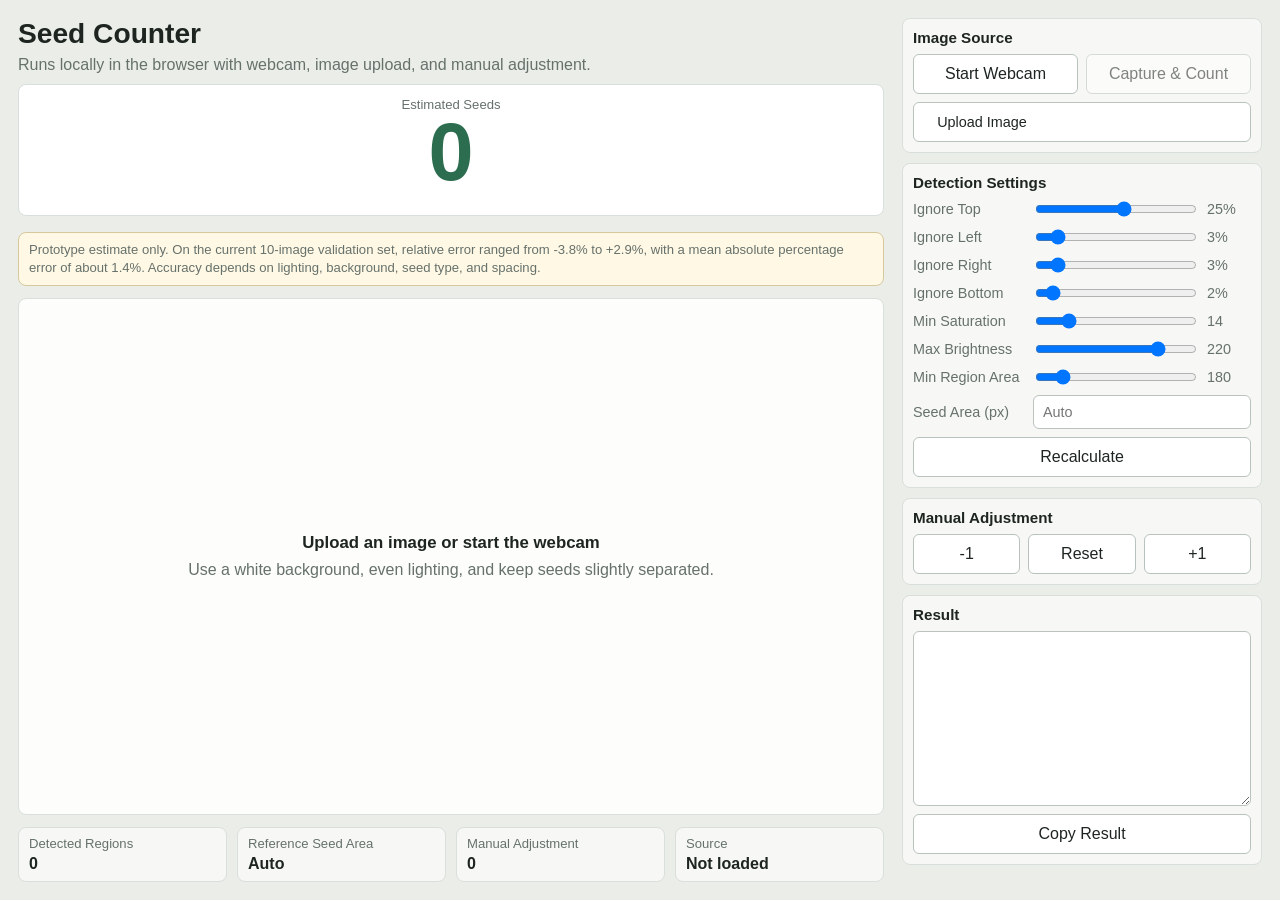
==== seedcounter/index.html @ e657cf00 "Move seed counter to isolated folder" ====
<!doctype html>
<html lang="en">
<head>
  <meta charset="utf-8">
  <meta name="viewport" content="width=device-width, initial-scale=1">
  <title>Seed Counter</title>
  <link rel="stylesheet" href="seedcounter.styles.css">
</head>
<body>
  <main class="app">
    <section class="workspace">
      <header class="topbar">
        <div>
          <h1>Seed Counter</h1>
          <p>Runs locally in the browser with webcam, image upload, and manual adjustment.</p>
        </div>
        <div class="result-tile">
          <span>Estimated Seeds</span>
          <strong id="countValue">0</strong>
        </div>
        <p class="disclaimer">Prototype estimate only. On the current 10-image validation set, relative error ranged from -3.8% to +2.9%, with a mean absolute percentage error of about 1.4%. Accuracy depends on lighting, background, seed type, and spacing.</p>
      </header>

      <section class="stage">
        <video id="camera" playsinline muted hidden></video>
        <canvas id="canvas" width="1280" height="720"></canvas>
        <div id="emptyState" class="empty-state">
          <strong>Upload an image or start the webcam</strong>
          <span>Use a white background, even lighting, and keep seeds slightly separated.</span>
        </div>
      </section>

      <section class="metrics" aria-label="Detection results">
        <div><span>Detected Regions</span><strong id="componentValue">0</strong></div>
        <div><span>Reference Seed Area</span><strong id="areaValue">Auto</strong></div>
        <div><span>Manual Adjustment</span><strong id="adjustValue">0</strong></div>
        <div><span>Source</span><strong id="sourceValue">Not loaded</strong></div>
      </section>
    </section>

    <aside class="panel">
      <section class="control-group">
        <h2>Image Source</h2>
        <div class="button-row">
          <button id="startCamera" type="button">Start Webcam</button>
          <button id="capturePhoto" type="button" disabled>Capture & Count</button>
        </div>
        <label class="file-button">
          <input id="fileInput" type="file" accept="image/*">
          Upload Image
        </label>
      </section>

      <section class="control-group">
        <h2>Detection Settings</h2>
        <label>
          <span>Ignore Top</span>
          <input id="topCrop" type="range" min="0" max="45" value="25">
          <output id="topCropOut">25%</output>
        </label>
        <label>
          <span>Ignore Left</span>
          <input id="leftCrop" type="range" min="0" max="30" value="3">
          <output id="leftCropOut">3%</output>
        </label>
        <label>
          <span>Ignore Right</span>
          <input id="rightCrop" type="range" min="0" max="30" value="3">
          <output id="rightCropOut">3%</output>
        </label>
        <label>
          <span>Ignore Bottom</span>
          <input id="bottomCrop" type="range" min="0" max="30" value="2">
          <output id="bottomCropOut">2%</output>
        </label>
        <label>
          <span>Min Saturation</span>
          <input id="satMin" type="range" min="0" max="80" value="14">
          <output id="satMinOut">14</output>
        </label>
        <label>
          <span>Max Brightness</span>
          <input id="valMax" type="range" min="90" max="255" value="220">
          <output id="valMaxOut">220</output>
        </label>
        <label>
          <span>Min Region Area</span>
          <input id="minArea" type="range" min="20" max="1200" value="180">
          <output id="minAreaOut">180</output>
        </label>
        <label>
          <span>Seed Area (px)</span>
          <input id="manualArea" type="number" min="0" step="10" placeholder="Auto">
        </label>
        <div class="button-row single">
          <button id="recount" type="button">Recalculate</button>
        </div>
      </section>

      <section class="control-group">
        <h2>Manual Adjustment</h2>
        <div class="stepper">
          <button id="minusOne" type="button">-1</button>
          <button id="resetAdjust" type="button">Reset</button>
          <button id="plusOne" type="button">+1</button>
        </div>
      </section>

      <section class="control-group">
        <h2>Result</h2>
        <textarea id="report" readonly rows="7"></textarea>
        <button id="copyReport" type="button">Copy Result</button>
      </section>
    </aside>
  </main>

  <script src="seedcounter.app.js"></script>
</body>
</html>
---- seedcounter/seedcounter.styles.css ----
:root {
  color-scheme: light;
  font-family: "Segoe UI", "Noto Sans TC", Arial, sans-serif;
  --ink: #1e2521;
  --muted: #66716b;
  --line: #d9dfdc;
  --panel: #f7f8f5;
  --accent: #2d6d4f;
  --accent-2: #c99b36;
  --warn: #8a4a20;
  --white: #ffffff;
}

* {
  box-sizing: border-box;
}

body {
  margin: 0;
  min-height: 100vh;
  color: var(--ink);
  background: #ebeee8;
  overflow: hidden;
}

button,
input,
textarea {
  font: inherit;
}

button,
.file-button {
  min-height: 40px;
  border: 1px solid #b8c3bd;
  border-radius: 6px;
  padding: 9px 12px;
  color: var(--ink);
  background: var(--white);
  cursor: pointer;
}

button:hover,
.file-button:hover {
  border-color: var(--accent);
}

button:disabled {
  cursor: not-allowed;
  opacity: .55;
}

.app {
  display: grid;
  grid-template-columns: minmax(0, 1fr) 360px;
  gap: 18px;
  height: 100vh;
  height: 100dvh;
  padding: 18px;
  overflow: hidden;
}

.workspace,
.panel {
  min-width: 0;
}

.workspace {
  display: grid;
  grid-template-rows: auto minmax(0, 1fr) auto;
  gap: 12px;
  min-height: 0;
}

.topbar {
  display: grid;
  grid-template-columns: minmax(0, 1fr);
  gap: 10px;
}

h1,
h2,
p {
  margin: 0;
}

h1 {
  font-size: clamp(1.35rem, 2.2vw, 2.1rem);
  line-height: 1.15;
}

h2 {
  font-size: .95rem;
}

.topbar p {
  margin-top: 6px;
  color: var(--muted);
}

.disclaimer {
  margin: 0;
  padding: 8px 10px;
  border: 1px solid #d7c79d;
  border-radius: 8px;
  color: var(--warn);
  background: #fff8e5;
  font-size: .82rem;
  line-height: 1.35;
}

.result-tile {
  min-height: 132px;
  padding: 12px 18px;
  border: 1px solid var(--line);
  border-radius: 8px;
  background: var(--white);
  text-align: center;
}

.result-tile span,
.metrics span {
  display: block;
  color: var(--muted);
  font-size: .82rem;
}

.result-tile strong {
  display: block;
  color: var(--accent);
  font-size: clamp(4.75rem, 9vh, 6.75rem);
  line-height: 1;
}

.stage {
  position: relative;
  overflow: hidden;
  width: 100%;
  min-height: 140px;
  border: 1px solid var(--line);
  border-radius: 8px;
  background: #fdfdfb;
}

.stage.is-loaded,
.stage.is-previewing {
  height: 100%;
  min-height: 0;
}

.stage.is-loaded .empty-state {
  display: none;
}

.stage.is-previewing .empty-state {
  display: none;
}

canvas,
video {
  display: block;
  width: 100%;
  height: 100%;
  object-fit: contain;
}

canvas[hidden],
video[hidden] {
  display: none;
}

.empty-state {
  position: absolute;
  inset: 0;
  display: grid;
  place-content: center;
  gap: 8px;
  padding: 24px;
  color: var(--muted);
  text-align: center;
}

.empty-state[hidden] {
  display: none;
}

.empty-state strong {
  color: var(--ink);
  font-size: 1.05rem;
}

.metrics {
  display: grid;
  grid-template-columns: repeat(4, minmax(0, 1fr));
  gap: 10px;
}

.metrics div,
.control-group {
  border: 1px solid var(--line);
  border-radius: 8px;
  background: var(--panel);
}

.metrics div {
  padding: 8px 10px;
}

.metrics strong {
  display: block;
  margin-top: 4px;
  font-size: 1rem;
}

.panel {
  display: grid;
  align-content: start;
  gap: 10px;
  min-height: 0;
  overflow: auto;
}

.control-group {
  display: grid;
  gap: 8px;
  padding: 10px;
}

.button-row,
.stepper {
  display: grid;
  grid-template-columns: 1fr 1fr;
  gap: 8px;
}

.button-row.single {
  grid-template-columns: 1fr;
}

.stepper {
  grid-template-columns: 1fr 1fr 1fr;
}

.file-button {
  display: grid;
  place-items: center;
  text-align: center;
}

.file-button input {
  display: none;
}

label {
  display: grid;
  grid-template-columns: 112px minmax(0, 1fr) 44px;
  align-items: center;
  gap: 8px;
  color: var(--muted);
  font-size: .9rem;
}

label input[type="number"] {
  grid-column: span 2;
}

input[type="number"],
textarea {
  width: 100%;
  border: 1px solid #bac3bd;
  border-radius: 6px;
  padding: 8px 9px;
  background: var(--white);
  color: var(--ink);
}

textarea {
  resize: vertical;
  min-height: 96px;
  line-height: 1.4;
}

@media (max-width: 980px) {
  body {
    overflow: auto;
  }

  .app {
    grid-template-columns: 1fr;
    height: auto;
    min-height: 100vh;
    min-height: 100dvh;
    overflow: visible;
  }

  .metrics {
    grid-template-columns: repeat(2, minmax(0, 1fr));
  }

  .topbar {
    grid-template-columns: minmax(0, 1fr);
  }

  .result-tile {
    text-align: center;
  }
}

@media (max-width: 560px) {
  body {
    overflow: auto;
  }

  .app {
    display: flex;
    flex-direction: column;
    gap: 8px;
    height: auto;
    min-height: 0;
    padding: 8px;
    overflow: visible;
  }

  .workspace,
  .panel {
    display: contents;
  }

  .workspace {
    gap: 8px;
    min-height: 0;
  }

  .topbar {
    order: 1;
    gap: 6px;
  }

  .stage {
    order: 2;
    min-height: 180px;
    aspect-ratio: 16 / 9;
  }

  .stage.is-loaded,
  .stage.is-previewing {
    height: auto;
    min-height: 180px;
  }

  .panel .control-group:nth-of-type(1) {
    order: 3;
  }

  .panel .control-group:nth-of-type(3) {
    order: 4;
  }

  .panel .control-group:nth-of-type(2) {
    order: 5;
  }

  .panel .control-group:nth-of-type(4) {
    order: 6;
  }

  .metrics {
    order: 7;
    grid-template-columns: repeat(2, minmax(0, 1fr));
    gap: 6px;
  }

  .metrics div {
    padding: 6px 8px;
  }

  .metrics span {
    font-size: .72rem;
  }

  .metrics strong {
    font-size: .85rem;
  }

  h1 {
    font-size: 1.1rem;
  }

  .topbar > div > p {
    display: none;
  }

  .disclaimer {
    font-size: .72rem;
    padding: 6px 8px;
  }

  .result-tile {
    min-height: 86px;
    padding: 8px 12px;
  }

  .result-tile strong {
    font-size: clamp(4rem, 16vh, 5rem);
  }

  .control-group {
    gap: 6px;
    padding: 8px;
  }

  h2 {
    font-size: .86rem;
  }

  .button-row,
  .stepper {
    grid-template-columns: repeat(3, minmax(0, 1fr));
    gap: 6px;
  }

  .button-row {
    grid-template-columns: 1fr 1fr;
  }

  button,
  .file-button {
    min-height: 34px;
    padding: 6px 8px;
    font-size: .9rem;
  }

  label {
    grid-template-columns: 1fr;
  }

  label input[type="number"] {
    grid-column: auto;
  }
}
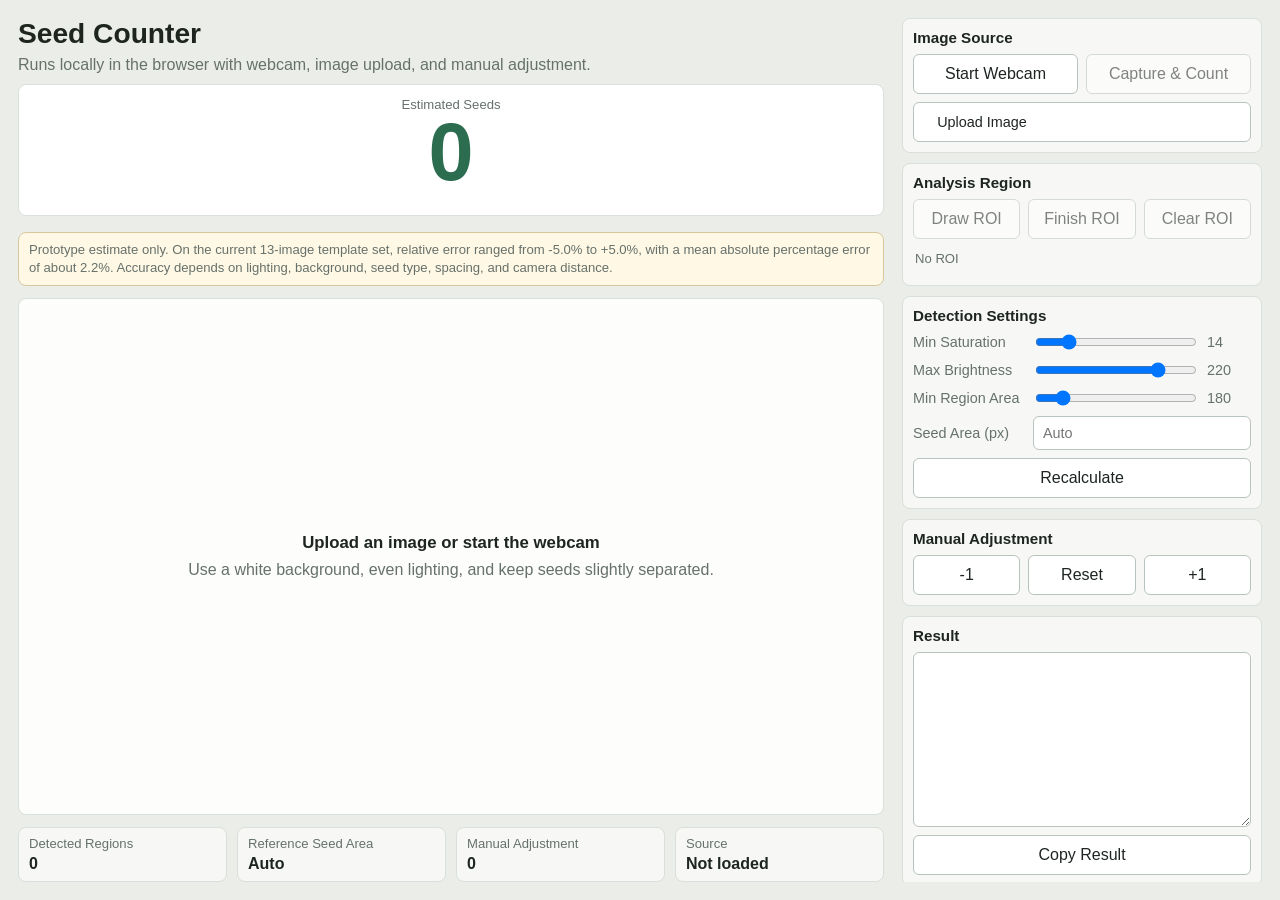
==== commit ac206eac: "Tune principled seed counter area model with polygon ROI" ====
--- a/seedcounter/index.html
+++ b/seedcounter/index.html
@@ -18,7 +18,7 @@
           <span>Estimated Seeds</span>
           <strong id="countValue">0</strong>
         </div>
-        <p class="disclaimer">Prototype estimate only. On the current 10-image validation set, relative error ranged from -3.8% to +2.9%, with a mean absolute percentage error of about 1.4%. Accuracy depends on lighting, background, seed type, and spacing.</p>
+        <p class="disclaimer">Prototype estimate only. On the current 13-image template set, relative error ranged from -5.0% to +5.0%, with a mean absolute percentage error of about 2.2%. Accuracy depends on lighting, background, seed type, spacing, and camera distance.</p>
       </header>
 
       <section class="stage">
@@ -52,27 +52,17 @@
       </section>
 
       <section class="control-group">
+        <h2>Analysis Region</h2>
+        <div class="button-row roi-actions">
+          <button id="startRoi" type="button" disabled>Draw ROI</button>
+          <button id="finishRoi" type="button" disabled>Finish ROI</button>
+          <button id="clearRoi" type="button" disabled>Clear ROI</button>
+        </div>
+        <output id="roiStatus" class="status-line">No ROI</output>
+      </section>
+
+      <section class="control-group">
         <h2>Detection Settings</h2>
-        <label>
-          <span>Ignore Top</span>
-          <input id="topCrop" type="range" min="0" max="45" value="25">
-          <output id="topCropOut">25%</output>
-        </label>
-        <label>
-          <span>Ignore Left</span>
-          <input id="leftCrop" type="range" min="0" max="30" value="3">
-          <output id="leftCropOut">3%</output>
-        </label>
-        <label>
-          <span>Ignore Right</span>
-          <input id="rightCrop" type="range" min="0" max="30" value="3">
-          <output id="rightCropOut">3%</output>
-        </label>
-        <label>
-          <span>Ignore Bottom</span>
-          <input id="bottomCrop" type="range" min="0" max="30" value="2">
-          <output id="bottomCropOut">2%</output>
-        </label>
         <label>
           <span>Min Saturation</span>
           <input id="satMin" type="range" min="0" max="80" value="14">
--- a/seedcounter/seedcounter.styles.css
+++ b/seedcounter/seedcounter.styles.css
@@ -233,6 +233,10 @@
   gap: 8px;
 }
 
+.roi-actions {
+  grid-template-columns: repeat(3, minmax(0, 1fr));
+}
+
 .button-row.single {
   grid-template-columns: 1fr;
 }
@@ -280,6 +284,21 @@
   line-height: 1.4;
 }
 
+.status-line {
+  min-height: 28px;
+  padding: 4px 2px;
+  color: var(--muted);
+  font-size: .82rem;
+}
+
+.stage.is-drawing-roi canvas {
+  cursor: crosshair;
+}
+
+.stage.is-editing-roi canvas {
+  cursor: grabbing;
+}
+
 @media (max-width: 980px) {
   body {
     overflow: auto;
@@ -352,20 +371,28 @@
     order: 3;
   }
 
+  .panel .control-group:nth-of-type(4) {
+    order: 4;
+  }
+
+  .panel .control-group:nth-of-type(2) {
+    order: 4;
+  }
+
+  .panel .control-group:nth-of-type(4) {
+    order: 5;
+  }
+
   .panel .control-group:nth-of-type(3) {
-    order: 4;
-  }
-
-  .panel .control-group:nth-of-type(2) {
-    order: 5;
-  }
-
-  .panel .control-group:nth-of-type(4) {
     order: 6;
   }
 
+  .panel .control-group:nth-of-type(5) {
+    order: 7;
+  }
+
   .metrics {
-    order: 7;
+    order: 8;
     grid-template-columns: repeat(2, minmax(0, 1fr));
     gap: 6px;
   }
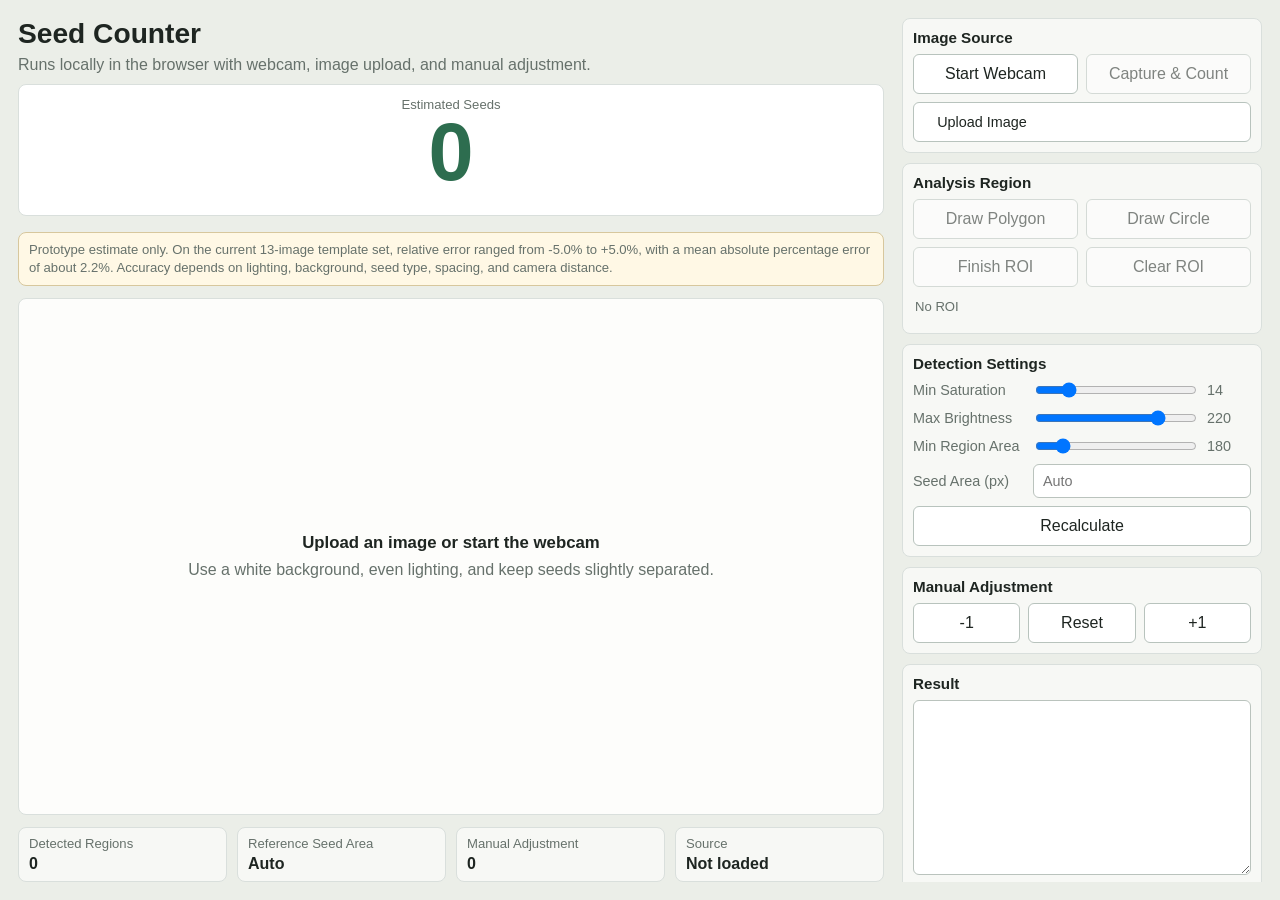
==== commit 8956ac37: "Add circular analysis region controls" ====
--- a/seedcounter/index.html
+++ b/seedcounter/index.html
@@ -54,7 +54,8 @@
       <section class="control-group">
         <h2>Analysis Region</h2>
         <div class="button-row roi-actions">
-          <button id="startRoi" type="button" disabled>Draw ROI</button>
+          <button id="startRoi" type="button" disabled>Draw Polygon</button>
+          <button id="startCircle" type="button" disabled>Draw Circle</button>
           <button id="finishRoi" type="button" disabled>Finish ROI</button>
           <button id="clearRoi" type="button" disabled>Clear ROI</button>
         </div>
--- a/seedcounter/seedcounter.styles.css
+++ b/seedcounter/seedcounter.styles.css
@@ -234,7 +234,7 @@
 }
 
 .roi-actions {
-  grid-template-columns: repeat(3, minmax(0, 1fr));
+  grid-template-columns: repeat(2, minmax(0, 1fr));
 }
 
 .button-row.single {
@@ -295,8 +295,22 @@
   cursor: crosshair;
 }
 
+.stage.has-editable-circle canvas {
+  cursor: grab;
+  touch-action: none;
+}
+
 .stage.is-editing-roi canvas {
   cursor: grabbing;
+}
+
+.stage.is-editable-rectangle canvas {
+  cursor: grab;
+  touch-action: none;
+}
+
+.stage.is-drawing-roi canvas {
+  touch-action: none;
 }
 
 @media (max-width: 980px) {
